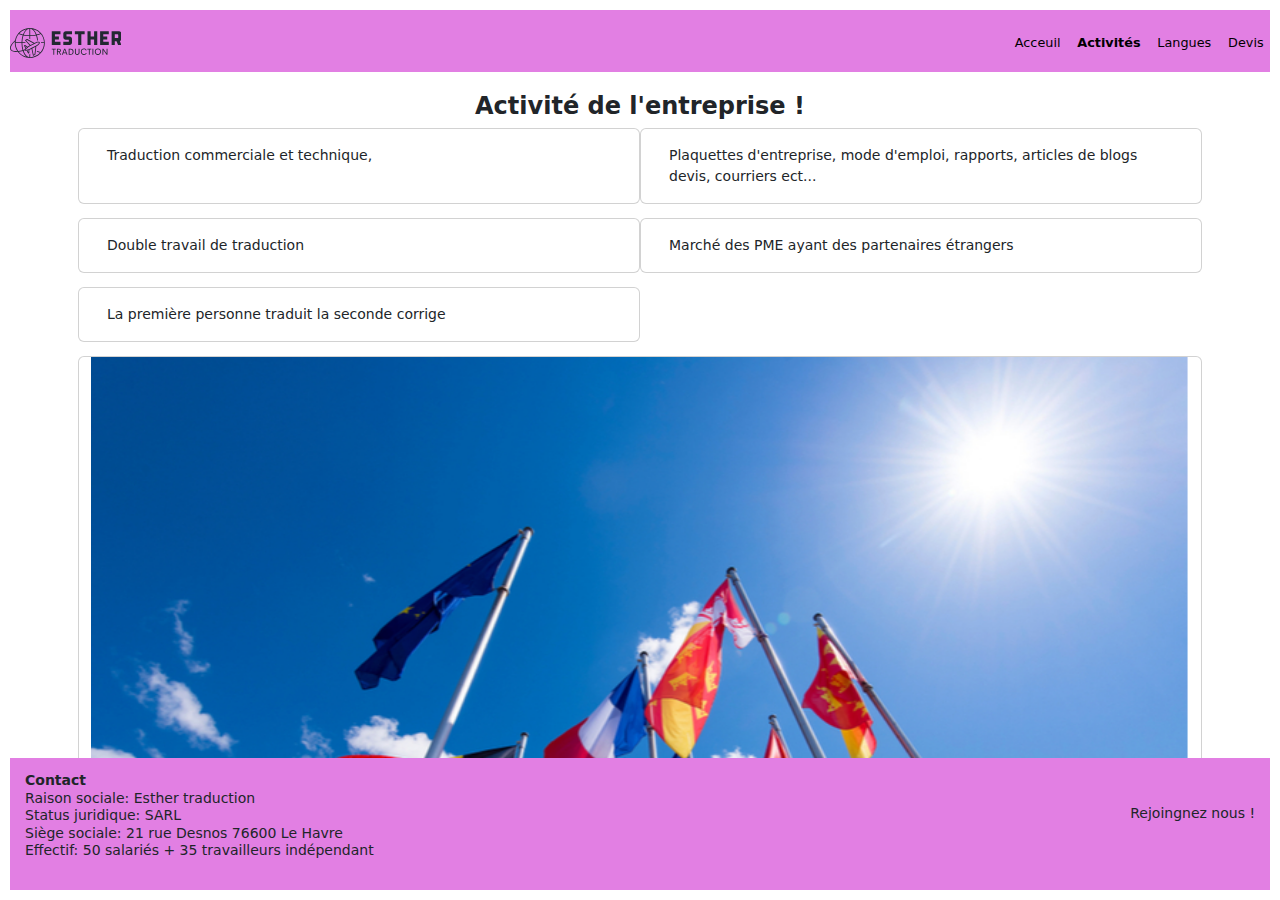
==== activity.html @ 0a78ea0f "wip" ====
<!doctype html>
<html lang="en">
<head>
    <meta charset="UTF-8">
    <meta name="viewport"
          content="width=device-width, user-scalable=no, initial-scale=1.0, maximum-scale=1.0, minimum-scale=1.0">
    <meta http-equiv="X-UA-Compatible" content="ie=edge">
    <title>Esther traduction</title>
    <link href="https://cdn.jsdelivr.net/npm/bootstrap@5.2.2/dist/css/bootstrap.min.css" rel="stylesheet">
    <script src="https://cdn.jsdelivr.net/npm/bootstrap@5.2.2/dist/js/bootstrap.bundle.min.js"></script>
    <link rel="stylesheet" href="style.css">
</head>
<body>
<div class="header">
    <nav class="navbar">
        <svg height="30" viewBox="0 0 320 86.16005300479908" class="css-1j8o68f">
            <defs id="SvgjsDefs6713"></defs>
            <g id="SvgjsG6714" featurekey="symbolFeature-0"
               transform="matrix(1.1735549029439152,0,0,1.1735549029439152,-8.678229756106296,-15.597718644796219)"
               fill="#222831">
                <path xmlns="http://www.w3.org/2000/svg"
                      d="M55.896,13.291c-17.979,0-32.97,12.996-36.099,30.085C9.693,52.243,5.467,60.502,8.216,66.067  c1.919,3.884,6.927,5.838,14.053,5.838c1.275,0,2.637-0.081,4.043-0.206c6.688,9.094,17.456,15.01,29.585,15.01  c20.241,0,36.709-16.468,36.709-36.709S76.138,13.291,55.896,13.291z M81.501,26.594c-2.583,1.1-5.547,2.022-8.808,2.729  c-2.171-5.789-5.231-10.341-8.816-13.096C70.767,17.855,76.872,21.535,81.501,26.594z M56.824,15.341  c5.605,0.555,10.659,6.107,13.85,14.391c-4.299,0.794-9.004,1.236-13.85,1.287V15.341z M47.994,16.209  c-3.601,2.768-6.675,7.35-8.858,13.127c-3.274-0.708-6.248-1.638-8.843-2.743C34.938,21.516,41.072,17.828,47.994,16.209z   M54.824,15.356v15.66c-4.822-0.058-9.494-0.501-13.761-1.291C44.192,21.507,49.166,15.98,54.824,15.356z M21.231,48.251  c0.379-7.582,3.205-14.526,7.697-20.069c2.772,1.237,5.989,2.269,9.537,3.05c-1.659,5.026-2.675,10.823-2.837,17.02H21.231z   M38.042,67.477c-3.866,1.031-7.501,1.731-10.793,2.093c-3.776-5.511-6.004-12.16-6.056-19.318h14.414  C35.631,56.481,36.51,62.345,38.042,67.477z M10.009,65.181c-2.099-4.248,1.473-11.29,9.352-18.704  c-0.111,1.16-0.173,2.335-0.173,3.523c0,7.274,2.136,14.055,5.8,19.766C17.278,70.269,11.769,68.743,10.009,65.181z M28.633,71.441  c3.098-0.406,6.452-1.088,10.024-2.054c2.182,6.357,5.408,11.415,9.265,14.387C40.168,81.943,33.414,77.508,28.633,71.441z   M56.824,84.686v-8.102c-0.345,0.446-0.782,0.825-1.299,1.097l-0.701,0.369v6.589c-5.908-0.675-11.112-6.869-14.213-15.805  c1.08-0.316,2.176-0.656,3.289-1.021l0.441,0.84c0.176,0.334,0.521,0.534,0.885,0.534c0.081,0,0.163-0.01,0.245-0.03l2.435-0.615  l3.563,6.756c0.18,0.34,0.526,0.533,0.886,0.533c0.157,0,0.316-0.037,0.465-0.115l1.308-0.688c0.327-0.172,0.532-0.511,0.534-0.881  l0.031-7.334c0.825-0.239,1.57-0.537,2.352-0.948l2.982-1.569l3.39,15.982c0.065,0.307,0.271,0.565,0.554,0.698  c0.135,0.063,0.28,0.095,0.425,0.095c0.16,0,0.32-0.038,0.466-0.115l4.063-2.139c0.291-0.153,0.487-0.438,0.527-0.766l2.408-19.982  l3.538-1.862c1.209-0.636,2.562-1.966,3.618-3.557c0.849-1.278,1.731-3.046,1.116-4.213c-0.639-1.213-2.579-1.468-4.095-1.468  c-1.521,0-3.674,0.277-5.156,1.058L67.511,49.8l-17.835-9.332c-0.291-0.152-0.639-0.152-0.93,0.001l-4.063,2.138  c-0.277,0.146-0.47,0.413-0.521,0.722c-0.052,0.31,0.046,0.625,0.262,0.852l11.254,11.847l-2.982,1.569  c-0.794,0.418-1.47,0.871-2.146,1.428l-5.99-4.078c-0.305-0.208-0.701-0.23-1.027-0.06l-1.309,0.688  c-0.489,0.257-0.678,0.861-0.421,1.351l3.512,6.688l-1.887,1.658c-0.21,0.185-0.313,0.443-0.325,0.709  c-1.047,0.34-2.081,0.658-3.101,0.954c-1.498-4.975-2.37-10.674-2.394-16.682h8.445l-1.9-2h-6.524  c0.16-6.083,1.152-11.755,2.76-16.623c4.477,0.851,9.38,1.329,14.437,1.389v6.759l2,1.047v-7.804  c5.084-0.053,10.025-0.531,14.537-1.386c1.251,3.74,2.134,7.959,2.551,12.472c0.656-0.081,1.326-0.128,1.998-0.133  c-0.418-4.616-1.299-8.917-2.553-12.75c3.536-0.78,6.75-1.805,9.51-3.035c4.491,5.541,7.316,12.484,7.694,20.064h-7.35  c0.138,0.63,0.161,1.295,0.049,2H90.6c-0.061,8.444-3.153,16.178-8.239,22.172c-2.587-1.106-5.58-2.058-8.872-2.793l-0.24,1.993  c2.828,0.642,5.418,1.444,7.695,2.368C74.821,80.38,66.291,84.436,56.824,84.686z M57.517,55.059L46.784,43.761l2.429-1.278  l16.146,8.449L57.517,55.059z M71.813,49.795c0.94-0.494,2.639-0.827,4.225-0.827c1.36,0,2.099,0.247,2.305,0.396  c0.026,0.903-1.948,4.059-3.876,5.072l-3.997,2.104c-0.002,0.001-0.004,0.001-0.006,0.002l-10.198,5.367  c-0.001,0-0.001,0.001-0.002,0.001l-4.15,2.185c-0.791,0.417-1.502,0.688-2.375,0.91l-7.692,1.944l-0.354-1.008l5.838-5.132  c0.677-0.595,1.304-1.026,2.096-1.442L71.813,49.795z M69.709,59.199l-2.18,18.091l-2.43,1.278l-3.232-15.243L69.709,59.199z   M52.691,67.332l-0.025,5.944l-2.764-5.239L52.691,67.332z M46.859,62.252l-2.715-5.17l4.844,3.298L46.859,62.252z"></path>
            </g>
            <g id="SvgjsG6715" featurekey="nameFeature-0"
               transform="matrix(1.4176353657799272,0,0,1.4176353657799272,115.91721133628076,-8.01162168543425)"
               fill="#222831">
                <path d="M20.48 18.44 l-11.2 0 l0 4.36 l8.04 0 l0 6.4 l-8.04 0 l0 4.4 l11.2 0 l0 6.4 l-17.6 0 l0 -28 l17.6 0 l0 6.44 z M38.879999999999995 22.8 c2.76 0 5 2.24 5 5 l0 7.24 c0 2.76 -2.24 4.96 -5 4.96 l-12.64 0 l0 -6.4 l11.2 0 l0 -4.36 l-6.24 0 c-2.76 0 -4.96 -2.24 -4.96 -5 l0 -7.24 c0 -2.76 2.24 -5 4.96 -5 l12.68 0 l0 6.44 l-11.24 0 l0 4.36 l6.24 0 z M49.64000000000001 12 l19.84 0 l0 6.44 l-6.72 0 l0 21.56 l-6.4 0 l0 -21.56 l-6.72 0 l0 -6.44 z M88.64000000000001 22.8 l0 -10.8 l6.4 0 l0 28 l-6.4 0 l0 -10.8 l-7 0 l0 10.8 l-6.4 0 l0 -28 l6.4 0 l0 10.8 l7 0 z M118.40000000000002 18.44 l-11.2 0 l0 4.36 l8.04 0 l0 6.4 l-8.04 0 l0 4.4 l11.2 0 l0 6.4 l-17.6 0 l0 -28 l17.6 0 l0 6.44 z M138.96 12 c2.76 0 5 2.24 5 5 l0 10.52 c0 2.12 -1.32 3.92 -3.16 4.64 l3.16 7.84 l-6.8 0 l-3.04 -7.48 l-3.56 0 l0 7.48 l-6.4 0 l0 -28 l14.8 0 z M136.24 26.08 c0.72 0 1.32 -0.56 1.32 -1.28 l0 -5.08 c0 -0.72 -0.6 -1.28 -1.32 -1.28 l-5.68 0 l0 7.64 l5.68 0 z"></path>
            </g>
            <g id="SvgjsG6716" featurekey="sloganFeature-0"
               transform="matrix(1.287748656558562,0,0,1.287748656558562,119.32096967261624,51.26597371119948)"
               fill="#222831">
                <path d="M9.4531 6.191000000000001 l0 1.748 l-3.4961 0 l0 12.061 l-1.9238 0 l0 -12.061 l-3.5059 0 l0 -1.748 l8.9258 0 z M19.531268750000002 20 l-3.5742 -6.2109 l-1.9336 0 l0 6.2109 l-1.9434 0 l0 -13.809 l4.6484 0 c2.8906 0 4.209 1.7676 4.209 3.9355 c0 1.9238 -1.1328 3.2617 -3.0273 3.584 l3.8965 6.2891 l-2.2754 0 z M14.02346875 7.871 l0 4.4336 l2.4414 0 c1.7969 0 2.6074 -0.89844 2.6074 -2.207 c0 -1.2891 -0.81055 -2.2266 -2.6074 -2.2266 l-2.4414 0 z M33.5740625 20 l-1.1523 -3.2227 l-6.1719 0 l-1.1523 3.2227 l-2.0215 0 l5.0879 -13.809 l2.3438 0 l5.0879 13.809 l-2.0215 0 z M26.8554625 15.0781 l4.9609 0 l-2.4805 -6.9629 z M38.2324125 20 l0 -13.809 l4.5508 0 c4.248 0 6.4063 2.8516 6.4063 6.8945 c0 4.0723 -2.1582 6.9141 -6.4063 6.9141 l-4.5508 0 z M40.1758125 18.2422 l2.5293 0 c3.0176 0 4.4531 -2.002 4.4531 -5.1563 c0 -3.1348 -1.4355 -5.1465 -4.4531 -5.1465 l-2.5293 0 l0 10.303 z M57.275359375 20.18555 c-2.8613 0 -5.0781 -1.6895 -5.0781 -4.8047 l0 -9.1895 l1.9434 0 l0 8.916 c0 2.2754 1.3672 3.3203 3.1348 3.3203 s3.1641 -1.0547 3.1641 -3.3203 l0 -8.916 l1.9434 0 l0 9.1895 c0 3.1152 -2.2266 4.8047 -5.1074 4.8047 z M72.24611875 20.18555 c-3.916 0 -6.9043 -2.6855 -6.9043 -7.0996 c0 -4.3945 2.9883 -7.0801 6.9043 -7.0801 c2.793 0 5.1074 1.3867 6.1719 3.7598 l-1.7969 0.71289 c-0.80078 -1.6895 -2.4316 -2.6367 -4.375 -2.6367 c-2.7734 0 -4.9707 1.9141 -4.9707 5.2441 c0 3.3496 2.1973 5.2637 4.9707 5.2637 c1.9434 0 3.5742 -0.94727 4.375 -2.6367 l1.7969 0.72266 c-1.0645 2.3633 -3.3789 3.75 -6.1719 3.75 z M88.67185 6.191000000000001 l0 1.748 l-3.4961 0 l0 12.061 l-1.9238 0 l0 -12.061 l-3.5059 0 l0 -1.748 l8.9258 0 z M91.29881875 20 l0 -13.809 l1.9434 0 l0 13.809 l-1.9434 0 z M103.3984625 20.18555 c-3.916 0 -6.9043 -2.6953 -6.9043 -7.0996 c0 -4.3945 2.9883 -7.0801 6.9043 -7.0801 c3.8965 0 6.8945 2.6855 6.8945 7.0801 c0 4.4043 -2.998 7.0996 -6.8945 7.0996 z M103.3984625 18.3594 c2.7637 0 4.9512 -1.9141 4.9512 -5.2734 c0 -3.3301 -2.1875 -5.2441 -4.9512 -5.2441 c-2.7734 0 -4.9707 1.9141 -4.9707 5.2441 c0 3.3594 2.1973 5.2734 4.9707 5.2734 z M122.841546875 6.191000000000001 l1.9336 0 l0 13.809 l-2.0996 0 l-7.2168 -10.957 l0 10.957 l-1.9238 0 l0 -13.809 l2.0801 0 l7.2266 10.908 l0 -10.908 z"></path>
            </g>
        </svg>
        <ul style="padding: 15px 0 0 0">
            <li>
                <a href="index.html">Acceuil</strong></a>
            </li>
            <li>
                <a href="activity.html"><strong>Activités</strong></a>
            </li>
            <li>
                <a href="languages.html">Langues</a>
            </li>
            <li>
                <a href="devis.html">Devis</a>
            </li>
        </ul>
    </nav>
</div>

<div class="main container">
    <div style="text-align: center">
        <h4><strong>Activité de l'entreprise !</strong></h4>
    </div>

    <!--    if the size is xs show one item else show 2 items-->
    <div class="row">
        <div class="card col-xs-12 col-sm-6">
            <div class="card-body" style="width: 100%">
                Traduction commerciale et technique,
            </div>
        </div>
        <div class="card col-xs-12 col-sm-6">
            <div class="card-body" style="width: 100%">
                Plaquettes d'entreprise, mode d'emploi, rapports, articles de blogs devis, courriers ect...
            </div>
        </div>
        <div class="card col-xs-12 col-sm-6">
            <div class="card-body" style="width: 100%">
                Double travail de traduction
            </div>
        </div>
        <div class="card col-xs-12 col-sm-6">
            <div class="card-body" style="width: 100%">
                Marché des PME ayant des partenaires étrangers
            </div>
        </div>
        <div class="card col-xs-12 col-sm-6">
            <div class="card-body" style="width: 100%">
                La première personne traduit la seconde corrige
            </div>
        </div>
        <div class="card col-xs-12">
            <img src="./assets/activity.jpg" alt="activity">
        </div>
    </div>
</div>
</div>

<footer class="footer mt-auto py-3 align-items-center">
    <div class="policy">
        <p><strong>Contact</strong></p>
        <p>Raison sociale: Esther traduction</p>
        <p>Status juridique: SARL</p>
        <p>Siège sociale: 21 rue Desnos 76600 Le Havre</p>
        <p>Effectif: 50 salariés + 35 travailleurs indépendant</p>
    </div>
    <div class="social">
        <div class="social-text">Rejoingnez nous !</div>
        <div>
            <img src="./assets/facebook.svg" alt="">
            <img src="./assets/instagram.svg" alt="">
            <img src="./assets/twitter.svg" alt="">
        </div>
    </div>
</footer>
</body>
</html>
---- style.css ----
.html, body {
    height: 100vh;
    width: 100vw;
    margin: 0;
    font-size: 14px;
    padding: 10px;
}

.header {
    background-color: #E27FE3;
    height: 7%;
    /*text-transform: uppercase;*/
    font-size: 0.8rem;
    /*    a bot border solid expected, with a 10 px margin start and end*/
}

.footer {
    background-color: #E27FE3;
    height: 15%;
    display: flex;
    flex-direction: row;
    justify-content: space-between;
    padding: 0 15px;
}

.main {
    height: 78%;
    padding: 20px;
    overflow: scroll;
}

.country {
    justify-content: center;
}

.container-header {
    margin-bottom: 2%;
}


.card {
    margin-bottom: 1em;
}

.policy {
    line-height: 0.1rem;
}

ul li {
    display: inline;
    margin: 0 0.5em;
}

a {
    color: black;
    text-decoration: none;
}

.card-body {
    /*    size must be the same for all*/
    height: 20%;
    width: 20%;
}
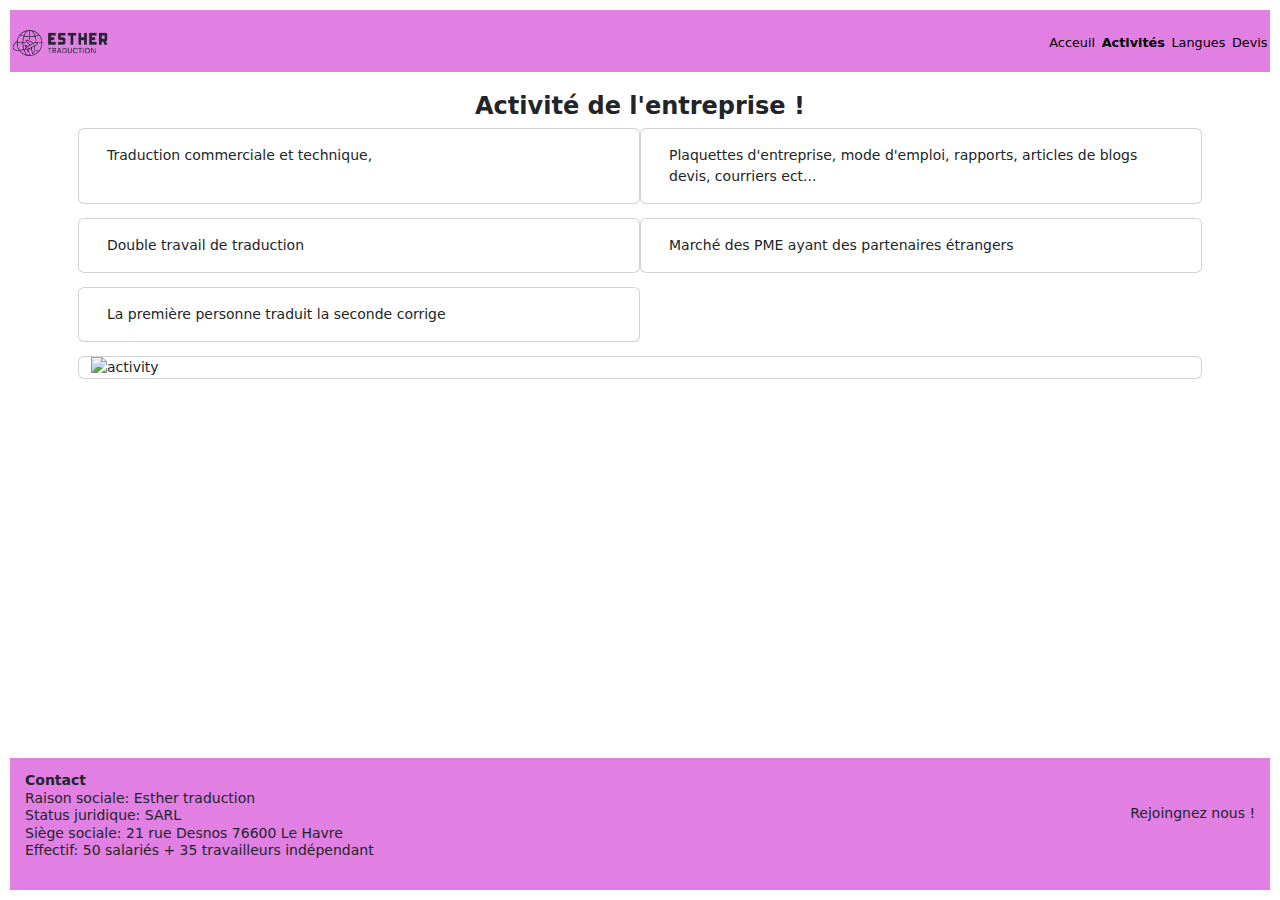
==== commit 36dadc74: "update" ====
--- a/activity.html
+++ b/activity.html
@@ -13,28 +13,12 @@
 <body>
 <div class="header">
     <nav class="navbar">
-        <svg height="30" viewBox="0 0 320 86.16005300479908" class="css-1j8o68f">
-            <defs id="SvgjsDefs6713"></defs>
-            <g id="SvgjsG6714" featurekey="symbolFeature-0"
-               transform="matrix(1.1735549029439152,0,0,1.1735549029439152,-8.678229756106296,-15.597718644796219)"
-               fill="#222831">
-                <path xmlns="http://www.w3.org/2000/svg"
-                      d="M55.896,13.291c-17.979,0-32.97,12.996-36.099,30.085C9.693,52.243,5.467,60.502,8.216,66.067  c1.919,3.884,6.927,5.838,14.053,5.838c1.275,0,2.637-0.081,4.043-0.206c6.688,9.094,17.456,15.01,29.585,15.01  c20.241,0,36.709-16.468,36.709-36.709S76.138,13.291,55.896,13.291z M81.501,26.594c-2.583,1.1-5.547,2.022-8.808,2.729  c-2.171-5.789-5.231-10.341-8.816-13.096C70.767,17.855,76.872,21.535,81.501,26.594z M56.824,15.341  c5.605,0.555,10.659,6.107,13.85,14.391c-4.299,0.794-9.004,1.236-13.85,1.287V15.341z M47.994,16.209  c-3.601,2.768-6.675,7.35-8.858,13.127c-3.274-0.708-6.248-1.638-8.843-2.743C34.938,21.516,41.072,17.828,47.994,16.209z   M54.824,15.356v15.66c-4.822-0.058-9.494-0.501-13.761-1.291C44.192,21.507,49.166,15.98,54.824,15.356z M21.231,48.251  c0.379-7.582,3.205-14.526,7.697-20.069c2.772,1.237,5.989,2.269,9.537,3.05c-1.659,5.026-2.675,10.823-2.837,17.02H21.231z   M38.042,67.477c-3.866,1.031-7.501,1.731-10.793,2.093c-3.776-5.511-6.004-12.16-6.056-19.318h14.414  C35.631,56.481,36.51,62.345,38.042,67.477z M10.009,65.181c-2.099-4.248,1.473-11.29,9.352-18.704  c-0.111,1.16-0.173,2.335-0.173,3.523c0,7.274,2.136,14.055,5.8,19.766C17.278,70.269,11.769,68.743,10.009,65.181z M28.633,71.441  c3.098-0.406,6.452-1.088,10.024-2.054c2.182,6.357,5.408,11.415,9.265,14.387C40.168,81.943,33.414,77.508,28.633,71.441z   M56.824,84.686v-8.102c-0.345,0.446-0.782,0.825-1.299,1.097l-0.701,0.369v6.589c-5.908-0.675-11.112-6.869-14.213-15.805  c1.08-0.316,2.176-0.656,3.289-1.021l0.441,0.84c0.176,0.334,0.521,0.534,0.885,0.534c0.081,0,0.163-0.01,0.245-0.03l2.435-0.615  l3.563,6.756c0.18,0.34,0.526,0.533,0.886,0.533c0.157,0,0.316-0.037,0.465-0.115l1.308-0.688c0.327-0.172,0.532-0.511,0.534-0.881  l0.031-7.334c0.825-0.239,1.57-0.537,2.352-0.948l2.982-1.569l3.39,15.982c0.065,0.307,0.271,0.565,0.554,0.698  c0.135,0.063,0.28,0.095,0.425,0.095c0.16,0,0.32-0.038,0.466-0.115l4.063-2.139c0.291-0.153,0.487-0.438,0.527-0.766l2.408-19.982  l3.538-1.862c1.209-0.636,2.562-1.966,3.618-3.557c0.849-1.278,1.731-3.046,1.116-4.213c-0.639-1.213-2.579-1.468-4.095-1.468  c-1.521,0-3.674,0.277-5.156,1.058L67.511,49.8l-17.835-9.332c-0.291-0.152-0.639-0.152-0.93,0.001l-4.063,2.138  c-0.277,0.146-0.47,0.413-0.521,0.722c-0.052,0.31,0.046,0.625,0.262,0.852l11.254,11.847l-2.982,1.569  c-0.794,0.418-1.47,0.871-2.146,1.428l-5.99-4.078c-0.305-0.208-0.701-0.23-1.027-0.06l-1.309,0.688  c-0.489,0.257-0.678,0.861-0.421,1.351l3.512,6.688l-1.887,1.658c-0.21,0.185-0.313,0.443-0.325,0.709  c-1.047,0.34-2.081,0.658-3.101,0.954c-1.498-4.975-2.37-10.674-2.394-16.682h8.445l-1.9-2h-6.524  c0.16-6.083,1.152-11.755,2.76-16.623c4.477,0.851,9.38,1.329,14.437,1.389v6.759l2,1.047v-7.804  c5.084-0.053,10.025-0.531,14.537-1.386c1.251,3.74,2.134,7.959,2.551,12.472c0.656-0.081,1.326-0.128,1.998-0.133  c-0.418-4.616-1.299-8.917-2.553-12.75c3.536-0.78,6.75-1.805,9.51-3.035c4.491,5.541,7.316,12.484,7.694,20.064h-7.35  c0.138,0.63,0.161,1.295,0.049,2H90.6c-0.061,8.444-3.153,16.178-8.239,22.172c-2.587-1.106-5.58-2.058-8.872-2.793l-0.24,1.993  c2.828,0.642,5.418,1.444,7.695,2.368C74.821,80.38,66.291,84.436,56.824,84.686z M57.517,55.059L46.784,43.761l2.429-1.278  l16.146,8.449L57.517,55.059z M71.813,49.795c0.94-0.494,2.639-0.827,4.225-0.827c1.36,0,2.099,0.247,2.305,0.396  c0.026,0.903-1.948,4.059-3.876,5.072l-3.997,2.104c-0.002,0.001-0.004,0.001-0.006,0.002l-10.198,5.367  c-0.001,0-0.001,0.001-0.002,0.001l-4.15,2.185c-0.791,0.417-1.502,0.688-2.375,0.91l-7.692,1.944l-0.354-1.008l5.838-5.132  c0.677-0.595,1.304-1.026,2.096-1.442L71.813,49.795z M69.709,59.199l-2.18,18.091l-2.43,1.278l-3.232-15.243L69.709,59.199z   M52.691,67.332l-0.025,5.944l-2.764-5.239L52.691,67.332z M46.859,62.252l-2.715-5.17l4.844,3.298L46.859,62.252z"></path>
-            </g>
-            <g id="SvgjsG6715" featurekey="nameFeature-0"
-               transform="matrix(1.4176353657799272,0,0,1.4176353657799272,115.91721133628076,-8.01162168543425)"
-               fill="#222831">
-                <path d="M20.48 18.44 l-11.2 0 l0 4.36 l8.04 0 l0 6.4 l-8.04 0 l0 4.4 l11.2 0 l0 6.4 l-17.6 0 l0 -28 l17.6 0 l0 6.44 z M38.879999999999995 22.8 c2.76 0 5 2.24 5 5 l0 7.24 c0 2.76 -2.24 4.96 -5 4.96 l-12.64 0 l0 -6.4 l11.2 0 l0 -4.36 l-6.24 0 c-2.76 0 -4.96 -2.24 -4.96 -5 l0 -7.24 c0 -2.76 2.24 -5 4.96 -5 l12.68 0 l0 6.44 l-11.24 0 l0 4.36 l6.24 0 z M49.64000000000001 12 l19.84 0 l0 6.44 l-6.72 0 l0 21.56 l-6.4 0 l0 -21.56 l-6.72 0 l0 -6.44 z M88.64000000000001 22.8 l0 -10.8 l6.4 0 l0 28 l-6.4 0 l0 -10.8 l-7 0 l0 10.8 l-6.4 0 l0 -28 l6.4 0 l0 10.8 l7 0 z M118.40000000000002 18.44 l-11.2 0 l0 4.36 l8.04 0 l0 6.4 l-8.04 0 l0 4.4 l11.2 0 l0 6.4 l-17.6 0 l0 -28 l17.6 0 l0 6.44 z M138.96 12 c2.76 0 5 2.24 5 5 l0 10.52 c0 2.12 -1.32 3.92 -3.16 4.64 l3.16 7.84 l-6.8 0 l-3.04 -7.48 l-3.56 0 l0 7.48 l-6.4 0 l0 -28 l14.8 0 z M136.24 26.08 c0.72 0 1.32 -0.56 1.32 -1.28 l0 -5.08 c0 -0.72 -0.6 -1.28 -1.32 -1.28 l-5.68 0 l0 7.64 l5.68 0 z"></path>
-            </g>
-            <g id="SvgjsG6716" featurekey="sloganFeature-0"
-               transform="matrix(1.287748656558562,0,0,1.287748656558562,119.32096967261624,51.26597371119948)"
-               fill="#222831">
-                <path d="M9.4531 6.191000000000001 l0 1.748 l-3.4961 0 l0 12.061 l-1.9238 0 l0 -12.061 l-3.5059 0 l0 -1.748 l8.9258 0 z M19.531268750000002 20 l-3.5742 -6.2109 l-1.9336 0 l0 6.2109 l-1.9434 0 l0 -13.809 l4.6484 0 c2.8906 0 4.209 1.7676 4.209 3.9355 c0 1.9238 -1.1328 3.2617 -3.0273 3.584 l3.8965 6.2891 l-2.2754 0 z M14.02346875 7.871 l0 4.4336 l2.4414 0 c1.7969 0 2.6074 -0.89844 2.6074 -2.207 c0 -1.2891 -0.81055 -2.2266 -2.6074 -2.2266 l-2.4414 0 z M33.5740625 20 l-1.1523 -3.2227 l-6.1719 0 l-1.1523 3.2227 l-2.0215 0 l5.0879 -13.809 l2.3438 0 l5.0879 13.809 l-2.0215 0 z M26.8554625 15.0781 l4.9609 0 l-2.4805 -6.9629 z M38.2324125 20 l0 -13.809 l4.5508 0 c4.248 0 6.4063 2.8516 6.4063 6.8945 c0 4.0723 -2.1582 6.9141 -6.4063 6.9141 l-4.5508 0 z M40.1758125 18.2422 l2.5293 0 c3.0176 0 4.4531 -2.002 4.4531 -5.1563 c0 -3.1348 -1.4355 -5.1465 -4.4531 -5.1465 l-2.5293 0 l0 10.303 z M57.275359375 20.18555 c-2.8613 0 -5.0781 -1.6895 -5.0781 -4.8047 l0 -9.1895 l1.9434 0 l0 8.916 c0 2.2754 1.3672 3.3203 3.1348 3.3203 s3.1641 -1.0547 3.1641 -3.3203 l0 -8.916 l1.9434 0 l0 9.1895 c0 3.1152 -2.2266 4.8047 -5.1074 4.8047 z M72.24611875 20.18555 c-3.916 0 -6.9043 -2.6855 -6.9043 -7.0996 c0 -4.3945 2.9883 -7.0801 6.9043 -7.0801 c2.793 0 5.1074 1.3867 6.1719 3.7598 l-1.7969 0.71289 c-0.80078 -1.6895 -2.4316 -2.6367 -4.375 -2.6367 c-2.7734 0 -4.9707 1.9141 -4.9707 5.2441 c0 3.3496 2.1973 5.2637 4.9707 5.2637 c1.9434 0 3.5742 -0.94727 4.375 -2.6367 l1.7969 0.72266 c-1.0645 2.3633 -3.3789 3.75 -6.1719 3.75 z M88.67185 6.191000000000001 l0 1.748 l-3.4961 0 l0 12.061 l-1.9238 0 l0 -12.061 l-3.5059 0 l0 -1.748 l8.9258 0 z M91.29881875 20 l0 -13.809 l1.9434 0 l0 13.809 l-1.9434 0 z M103.3984625 20.18555 c-3.916 0 -6.9043 -2.6953 -6.9043 -7.0996 c0 -4.3945 2.9883 -7.0801 6.9043 -7.0801 c3.8965 0 6.8945 2.6855 6.8945 7.0801 c0 4.4043 -2.998 7.0996 -6.8945 7.0996 z M103.3984625 18.3594 c2.7637 0 4.9512 -1.9141 4.9512 -5.2734 c0 -3.3301 -2.1875 -5.2441 -4.9512 -5.2441 c-2.7734 0 -4.9707 1.9141 -4.9707 5.2441 c0 3.3594 2.1973 5.2734 4.9707 5.2734 z M122.841546875 6.191000000000001 l1.9336 0 l0 13.809 l-2.0996 0 l-7.2168 -10.957 l0 10.957 l-1.9238 0 l0 -13.809 l2.0801 0 l7.2266 10.908 l0 -10.908 z"></path>
-            </g>
-        </svg>
+        <a href="index.html">
+            <img src="assets/thelogo.png" style="width: 100px" alt="logo">
+        </a>
         <ul style="padding: 15px 0 0 0">
             <li>
-                <a href="index.html">Acceuil</strong></a>
+                <a href="index.html">Acceuil</a>
             </li>
             <li>
                 <a href="activity.html"><strong>Activités</strong></a>
@@ -86,7 +70,7 @@
         </div>
     </div>
 </div>
-</div>
+
 
 <footer class="footer mt-auto py-3 align-items-center">
     <div class="policy">
--- a/style.css
+++ b/style.css
@@ -1,4 +1,4 @@
-.html, body {
+body {
     height: 100vh;
     width: 100vw;
     margin: 0;
@@ -29,15 +29,6 @@
     overflow: scroll;
 }
 
-.country {
-    justify-content: center;
-}
-
-.container-header {
-    margin-bottom: 2%;
-}
-
-
 .card {
     margin-bottom: 1em;
 }
@@ -48,7 +39,7 @@
 
 ul li {
     display: inline;
-    margin: 0 0.5em;
+    margin-right: 0.2em;
 }
 
 a {
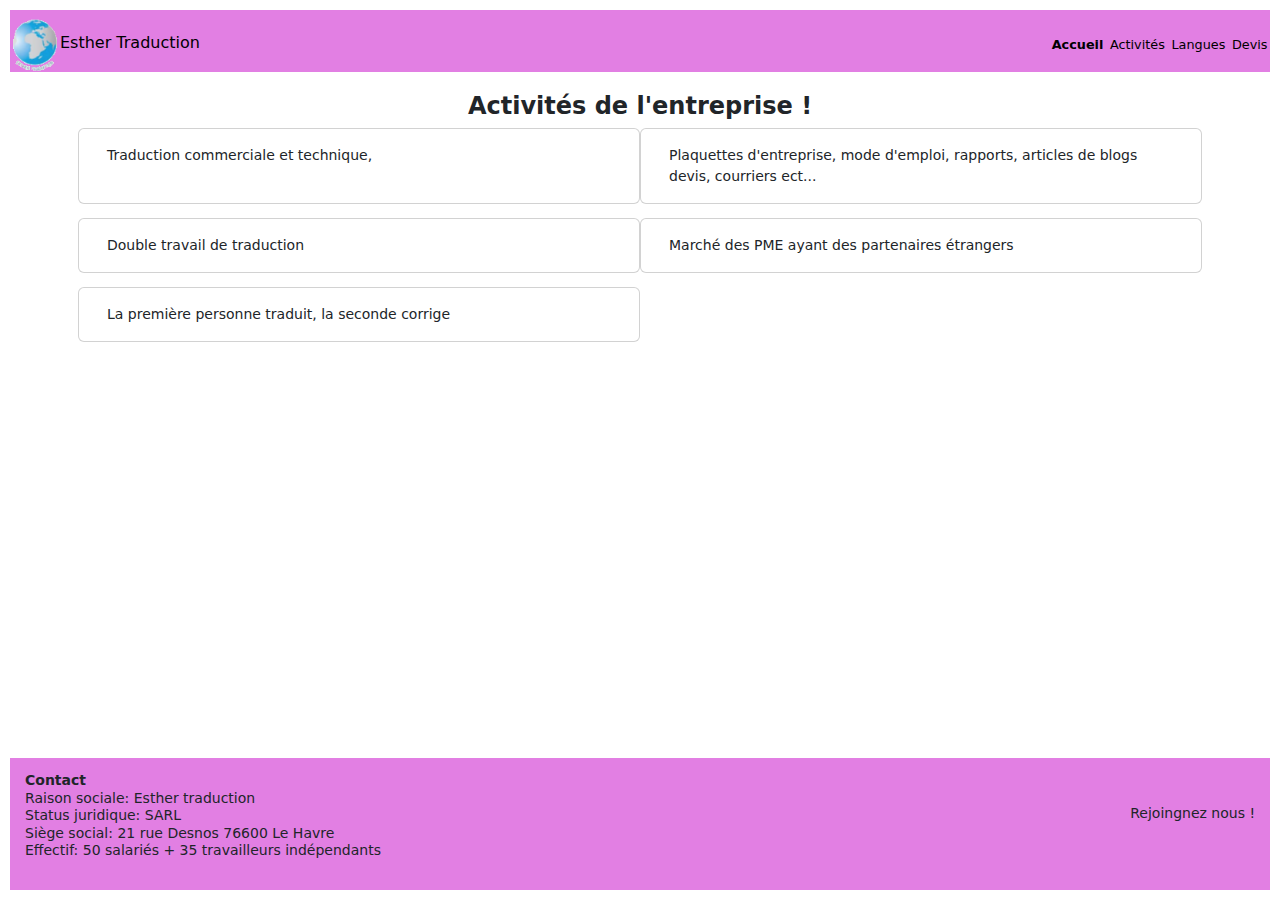
==== commit 92532bcf: "update" ====
--- a/activity.html
+++ b/activity.html
@@ -10,18 +10,18 @@
     <script src="https://cdn.jsdelivr.net/npm/bootstrap@5.2.2/dist/js/bootstrap.bundle.min.js"></script>
     <link rel="stylesheet" href="style.css">
 </head>
-<body>
 <div class="header">
     <nav class="navbar">
-        <a href="index.html">
-            <img src="assets/thelogo.png" style="width: 100px" alt="logo">
+        <a href="index.html" style="display: flex; flex-direction: row">
+            <img src="assets/thelogo.png" style="width:50px" alt="logo">
+            <h6 style="padding: 15px 0 0 0">Esther Traduction</h6>
         </a>
         <ul style="padding: 15px 0 0 0">
             <li>
-                <a href="index.html">Acceuil</a>
+                <a href="index.html"><strong>Accueil</strong></a>
             </li>
             <li>
-                <a href="activity.html"><strong>Activités</strong></a>
+                <a href="activity.html">Activités</a>
             </li>
             <li>
                 <a href="languages.html">Langues</a>
@@ -35,7 +35,7 @@
 
 <div class="main container">
     <div style="text-align: center">
-        <h4><strong>Activité de l'entreprise !</strong></h4>
+        <h4><strong>Activités de l'entreprise !</strong></h4>
     </div>
 
     <!--    if the size is xs show one item else show 2 items-->
@@ -62,11 +62,10 @@
         </div>
         <div class="card col-xs-12 col-sm-6">
             <div class="card-body" style="width: 100%">
-                La première personne traduit la seconde corrige
+                La première personne traduit, la seconde corrige
             </div>
         </div>
-        <div class="card col-xs-12">
-            <img src="./assets/activity.jpg" alt="activity">
+
         </div>
     </div>
 </div>
@@ -77,8 +76,8 @@
         <p><strong>Contact</strong></p>
         <p>Raison sociale: Esther traduction</p>
         <p>Status juridique: SARL</p>
-        <p>Siège sociale: 21 rue Desnos 76600 Le Havre</p>
-        <p>Effectif: 50 salariés + 35 travailleurs indépendant</p>
+        <p>Siège social: 21 rue Desnos 76600 Le Havre</p>
+        <p>Effectif: 50 salariés + 35 travailleurs indépendants</p>
     </div>
     <div class="social">
         <div class="social-text">Rejoingnez nous !</div>
